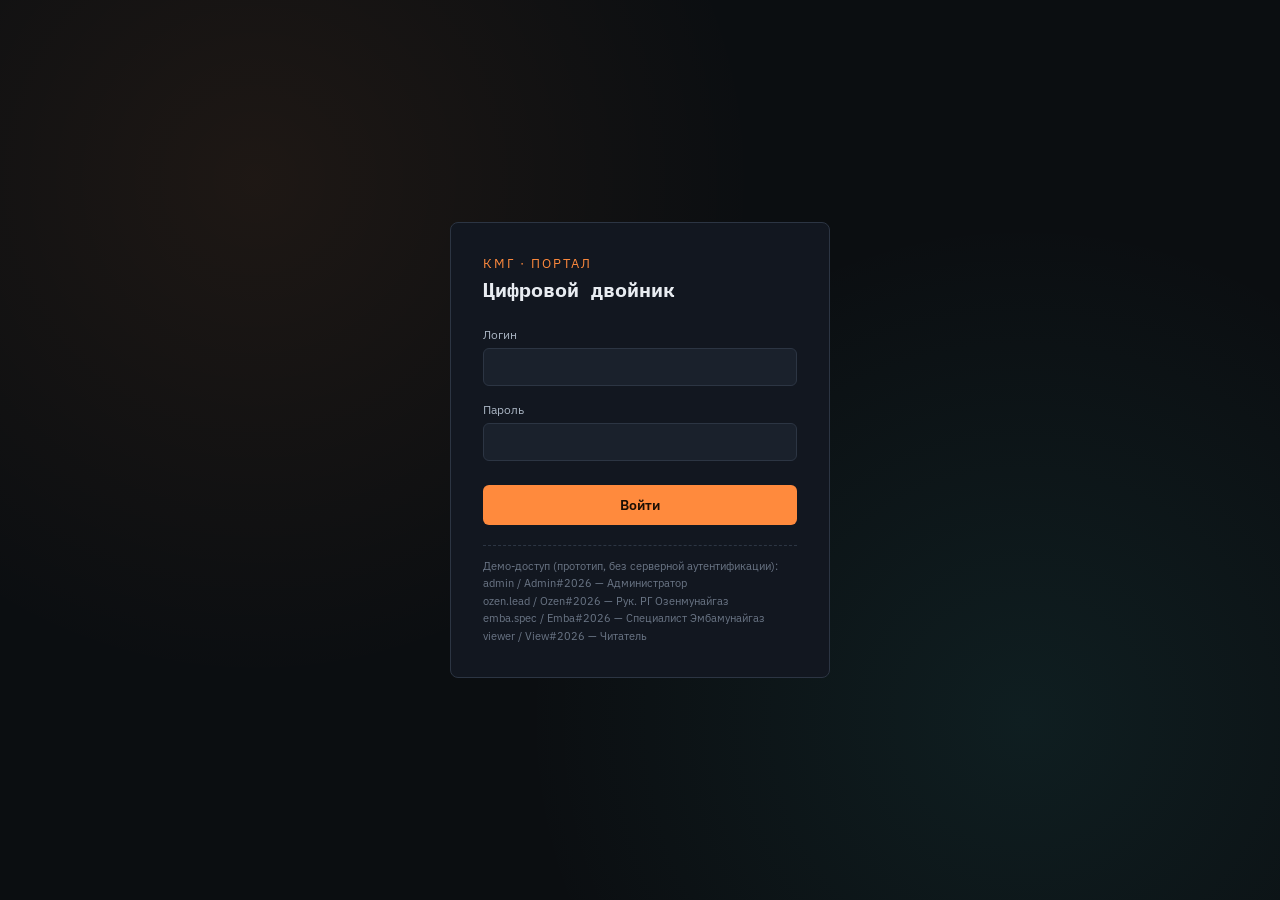
==== index.html @ d407e93f "Initial commit: digital twin portal prototype based on PRD Static clickable prototype implementing a" ====
<!DOCTYPE html>
<html lang="ru">
<head>
<meta charset="UTF-8">
<meta name="viewport" content="width=device-width, initial-scale=1.0">
<title>Цифровой двойник — портал ДЗО КМГ</title>
<link rel="stylesheet" href="styles.css">
</head>
<body>

<!-- ===================== ЭКРАН ВХОДА ===================== -->
<section id="login-screen">
  <form class="login-card" id="login-form" novalidate>
    <div class="login-logo">КМГ · Портал</div>
    <h1>Цифровой двойник</h1>

    <div class="login-error hidden" id="login-error">Неверный логин или пароль.</div>

    <div class="field">
      <label for="login-input">Логин</label>
      <input id="login-input" name="username" type="text" autocomplete="username" required>
    </div>
    <div class="field">
      <label for="password-input">Пароль</label>
      <input id="password-input" name="password" type="password" autocomplete="current-password" required>
    </div>

    <button type="submit" class="btn-primary">Войти</button>

    <div class="login-hint">
      Демо-доступ (прототип, без серверной аутентификации):<br>
      admin / Admin#2026 — Администратор<br>
      ozen.lead / Ozen#2026 — Рук. РГ Озенмунайгаз<br>
      emba.spec / Emba#2026 — Специалист Эмбамунайгаз<br>
      viewer / View#2026 — Читатель
    </div>
  </form>
</section>

<!-- ===================== ПРИЛОЖЕНИЕ ===================== -->
<div id="app" class="hidden">
  <aside class="sidebar">
    <div class="brand">КМГ · Портал<strong>Цифровой двойник</strong></div>

    <nav id="nav">
      <button class="nav-item" data-section="home"><span class="nav-icon">⌂</span>Главная</button>
      <button class="nav-item" data-section="kb"><span class="nav-icon">▤</span>База знаний</button>
      <button class="nav-item" data-section="press"><span class="nav-icon">✦</span>Пресс-релизы</button>
      <button class="nav-item" data-section="training"><span class="nav-icon">◎</span>Обучение</button>
      <button class="nav-item" data-section="contacts"><span class="nav-icon">☰</span>Рабочие группы</button>
      <button class="nav-item" data-section="kanban"><span class="nav-icon">▦</span>Канбан Upstream</button>
    </nav>

    <div class="sidebar-footer">
      <div class="user-card">
        <div class="name" id="current-user-name">—</div>
        <div class="role" id="current-user-role">—</div>
      </div>
      <button class="btn-logout" id="logout-btn">Выйти</button>
    </div>
  </aside>

  <div class="main">
    <div class="topbar">
      <div class="search-box">
        <input type="text" id="search-input" placeholder="Поиск в текущем разделе…">
      </div>
      <div class="topbar-section-label" id="topbar-label">Главная</div>
    </div>

    <div class="content" id="content">
      <!-- ---------- Главная ---------- -->
      <section id="section-home" class="section">
        <div class="section-header">
          <h2>Главная</h2>
          <span class="section-sub">Обзор платформы «Цифровой двойник»</span>
        </div>

        <div class="stats-grid" id="home-stats"></div>

        <div class="twin-illustration">
          <h3>Физический актив ↔ цифровая модель</h3>
          <div class="twin-diagram">
            <div class="twin-box">
              <div class="label">Физический актив</div>
              <svg viewBox="0 0 220 140" fill="none">
                <rect x="10" y="60" width="200" height="60" rx="4" stroke="#6b7686" stroke-width="2"/>
                <rect x="30" y="20" width="16" height="40" fill="#3a4657"/>
                <rect x="70" y="30" width="16" height="30" fill="#3a4657"/>
                <rect x="150" y="10" width="16" height="50" fill="#3a4657"/>
                <circle cx="38" cy="90" r="6" fill="#ff8a3d"/>
                <circle cx="90" cy="90" r="6" fill="#4cd97b"/>
                <circle cx="140" cy="90" r="6" fill="#e8c547"/>
                <circle cx="180" cy="90" r="6" fill="#ff8a3d"/>
                <text x="20" y="132" fill="#6b7686" font-size="9" font-family="IBM Plex Mono">датчики · телеметрия</text>
              </svg>
            </div>
            <div class="twin-arrow">⇄</div>
            <div class="twin-box">
              <div class="label">Цифровая модель</div>
              <svg viewBox="0 0 220 140" fill="none">
                <rect x="10" y="60" width="200" height="60" rx="4" stroke="#3ddbd9" stroke-width="2" stroke-dasharray="4 3"/>
                <rect x="30" y="20" width="16" height="40" fill="none" stroke="#3ddbd9" stroke-width="1.5"/>
                <rect x="70" y="30" width="16" height="30" fill="none" stroke="#3ddbd9" stroke-width="1.5"/>
                <rect x="150" y="10" width="16" height="50" fill="none" stroke="#3ddbd9" stroke-width="1.5"/>
                <path d="M20 100 L200 100" stroke="#3ddbd9" stroke-width="1" stroke-dasharray="2 2"/>
                <path d="M20 110 L200 105" stroke="#3ddbd9" stroke-width="1" stroke-dasharray="2 2"/>
                <text x="20" y="132" fill="#3ddbd9" font-size="9" font-family="IBM Plex Mono">модель · прогноз</text>
              </svg>
            </div>
          </div>
        </div>

        <div class="dzo-ring">
          <h3>Подключение ДЗО к единому контуру</h3>
          <div class="dzo-nodes" id="dzo-nodes"></div>
        </div>

        <div class="preview-columns">
          <div class="preview-block">
            <h3>Последние документы <button data-goto="kb">Все документы →</button></h3>
            <div class="card-grid" id="preview-kb"></div>
          </div>
          <div class="preview-block">
            <h3>Последние пресс-релизы <button data-goto="press">Все релизы →</button></h3>
            <div class="card-grid" id="preview-press"></div>
          </div>
        </div>
      </section>

      <!-- ---------- База знаний ---------- -->
      <section id="section-kb" class="section hidden">
        <div class="section-header">
          <h2>База знаний</h2>
          <span class="section-sub">Регламенты, стандарты и материалы по цифровым двойникам</span>
        </div>
        <div class="chip-row" id="kb-categories"></div>
        <div class="card-grid" id="kb-list"></div>
      </section>

      <!-- ---------- Пресс-релизы ---------- -->
      <section id="section-press" class="section hidden">
        <div class="section-header">
          <h2>Пресс-релизы</h2>
          <span class="section-sub">Новости о ходе проекта цифрового двойника</span>
        </div>
        <div class="chip-row" id="press-dzo-filter"></div>
        <div class="card-grid" id="press-list"></div>
      </section>

      <!-- ---------- Обучение ---------- -->
      <section id="section-training" class="section hidden">
        <div class="section-header">
          <h2>Обучающие материалы</h2>
          <span class="section-sub">Курсы, практикумы, вебинары и пособия</span>
        </div>
        <div class="chip-row" id="training-type-filter"></div>
        <div class="card-grid" id="training-list"></div>
      </section>

      <!-- ---------- Контакты ---------- -->
      <section id="section-contacts" class="section hidden">
        <div class="section-header">
          <h2>Рабочие группы</h2>
          <span class="section-sub">Контакты участников по ДЗО</span>
        </div>
        <div id="contacts-list"></div>
      </section>

      <!-- ---------- Канбан ---------- -->
      <section id="section-kanban" class="section hidden">
        <div class="section-header">
          <h2>Канбан-доска Upstream</h2>
          <span class="section-sub">Задачи внедрения цифрового двойника (блок Upstream)</span>
        </div>
        <div class="chip-row" id="kanban-dzo-filter"></div>
        <div class="kanban-board" id="kanban-board"></div>
      </section>
    </div>
  </div>
</div>

<!-- ===================== МОДАЛЬНЫЕ ОКНА ===================== -->
<div id="modal-root"></div>

<script src="data.js"></script>
<script src="app.js"></script>
</body>
</html>
---- styles.css ----
@import url('https://fonts.googleapis.com/css2?family=IBM+Plex+Mono:wght@400;500;600;700&family=IBM+Plex+Sans:wght@400;500;600;700&display=swap');

:root {
  --bg-0: #0b0e11;
  --bg-1: #121720;
  --bg-2: #1a212c;
  --bg-3: #232b38;
  --border: #2c3543;
  --text-0: #e8ecf1;
  --text-1: #a9b4c2;
  --text-2: #6b7686;
  --accent: #ff8a3d;
  --accent-dim: #7a4d2a;
  --teal: #3ddbd9;
  --green: #4cd97b;
  --yellow: #e8c547;
  --red: #ef5b5b;
  --radius: 8px;
  --focus: 2px solid var(--teal);
}

* { box-sizing: border-box; }

html, body {
  margin: 0;
  padding: 0;
  background: var(--bg-0);
  color: var(--text-0);
  font-family: 'IBM Plex Sans', sans-serif;
  min-height: 100vh;
}

h1, h2, h3, h4, .mono { font-family: 'IBM Plex Mono', monospace; }

a { color: var(--teal); }

button {
  font-family: inherit;
  cursor: pointer;
}

:focus-visible { outline: var(--focus); outline-offset: 2px; }

@media (prefers-reduced-motion: reduce) {
  * { animation: none !important; transition: none !important; }
}

.hidden { display: none !important; }

/* ---------- Login ---------- */
#login-screen {
  min-height: 100vh;
  display: flex;
  align-items: center;
  justify-content: center;
  background:
    radial-gradient(circle at 20% 20%, rgba(255,138,61,0.08), transparent 40%),
    radial-gradient(circle at 80% 80%, rgba(61,219,217,0.08), transparent 40%),
    var(--bg-0);
}

.login-card {
  width: 380px;
  max-width: 92vw;
  background: var(--bg-1);
  border: 1px solid var(--border);
  border-radius: var(--radius);
  padding: 32px;
}

.login-logo {
  font-size: 13px;
  letter-spacing: 2px;
  color: var(--accent);
  text-transform: uppercase;
  margin-bottom: 4px;
}

.login-card h1 {
  font-size: 20px;
  margin: 0 0 24px;
  color: var(--text-0);
}

.field { margin-bottom: 16px; }

.field label {
  display: block;
  font-size: 12px;
  color: var(--text-1);
  margin-bottom: 6px;
}

.field input {
  width: 100%;
  padding: 10px 12px;
  background: var(--bg-2);
  border: 1px solid var(--border);
  border-radius: 6px;
  color: var(--text-0);
  font-size: 14px;
}

.field input:focus { border-color: var(--teal); }

.btn-primary {
  width: 100%;
  padding: 11px;
  background: var(--accent);
  border: none;
  border-radius: 6px;
  color: #1a0f05;
  font-weight: 600;
  font-size: 14px;
  margin-top: 8px;
}

.btn-primary:hover { background: #ff9c5e; }

.login-error {
  background: rgba(239,91,91,0.12);
  border: 1px solid var(--red);
  color: #ffb3b3;
  font-size: 13px;
  padding: 8px 12px;
  border-radius: 6px;
  margin-bottom: 16px;
}

.login-hint {
  margin-top: 20px;
  font-size: 11px;
  color: var(--text-2);
  border-top: 1px dashed var(--border);
  padding-top: 12px;
  line-height: 1.6;
}

/* ---------- App shell ---------- */
#app {
  display: grid;
  grid-template-columns: 240px 1fr;
  min-height: 100vh;
}

.sidebar {
  background: var(--bg-1);
  border-right: 1px solid var(--border);
  padding: 20px 14px;
  display: flex;
  flex-direction: column;
}

.brand {
  font-size: 12px;
  letter-spacing: 1.5px;
  color: var(--accent);
  text-transform: uppercase;
  margin-bottom: 24px;
  padding: 0 6px;
}

.brand strong { display: block; color: var(--text-0); font-size: 15px; letter-spacing: 0; margin-top: 2px; }

.nav-item {
  display: flex;
  align-items: center;
  gap: 10px;
  padding: 10px 12px;
  border-radius: 6px;
  color: var(--text-1);
  font-size: 14px;
  background: none;
  border: none;
  text-align: left;
  width: 100%;
  margin-bottom: 2px;
}

.nav-item:hover { background: var(--bg-2); color: var(--text-0); }
.nav-item.active { background: var(--bg-3); color: var(--accent); font-weight: 600; }
.nav-icon { font-size: 16px; width: 18px; text-align: center; }

.sidebar-footer {
  margin-top: auto;
  border-top: 1px solid var(--border);
  padding-top: 14px;
}

.user-card {
  padding: 10px 12px;
  background: var(--bg-2);
  border-radius: 6px;
  margin-bottom: 8px;
}

.user-card .name { font-size: 13px; font-weight: 600; color: var(--text-0); }
.user-card .role { font-size: 11px; color: var(--text-2); margin-top: 2px; }

.btn-logout {
  width: 100%;
  padding: 8px;
  background: none;
  border: 1px solid var(--border);
  border-radius: 6px;
  color: var(--text-1);
  font-size: 13px;
}
.btn-logout:hover { border-color: var(--red); color: #ffb3b3; }

.main {
  display: flex;
  flex-direction: column;
  min-width: 0;
}

.topbar {
  display: flex;
  align-items: center;
  gap: 16px;
  padding: 14px 24px;
  border-bottom: 1px solid var(--border);
  background: var(--bg-1);
  position: sticky;
  top: 0;
  z-index: 5;
}

.search-box {
  flex: 1;
  max-width: 480px;
  position: relative;
}

.search-box input {
  width: 100%;
  padding: 9px 12px 9px 34px;
  background: var(--bg-2);
  border: 1px solid var(--border);
  border-radius: 6px;
  color: var(--text-0);
  font-size: 13px;
}

.search-box::before {
  content: "⌕";
  position: absolute;
  left: 12px;
  top: 50%;
  transform: translateY(-50%);
  color: var(--text-2);
}

.topbar-section-label {
  font-size: 12px;
  color: var(--text-2);
  margin-left: auto;
}

.content {
  padding: 24px;
  overflow-y: auto;
}

.section-header {
  display: flex;
  align-items: baseline;
  justify-content: space-between;
  margin-bottom: 18px;
  flex-wrap: wrap;
  gap: 10px;
}

.section-header h2 { margin: 0; font-size: 20px; }
.section-sub { color: var(--text-2); font-size: 13px; }

/* ---------- Chips / filters ---------- */
.chip-row {
  display: flex;
  flex-wrap: wrap;
  gap: 8px;
  margin-bottom: 18px;
}

.chip {
  padding: 6px 12px;
  border-radius: 999px;
  border: 1px solid var(--border);
  background: var(--bg-2);
  color: var(--text-1);
  font-size: 12px;
}

.chip.active { background: var(--accent-dim); border-color: var(--accent); color: var(--accent); }

/* ---------- Cards ---------- */
.card-grid {
  display: grid;
  grid-template-columns: repeat(auto-fill, minmax(280px, 1fr));
  gap: 14px;
}

.card {
  background: var(--bg-1);
  border: 1px solid var(--border);
  border-radius: var(--radius);
  padding: 16px;
  transition: border-color .15s ease, transform .15s ease;
  text-align: left;
}

.card:hover { border-color: var(--teal); }

.card-id {
  font-size: 11px;
  color: var(--teal);
  margin-bottom: 6px;
}

.card-title {
  font-size: 15px;
  font-weight: 600;
  margin: 0 0 8px;
  color: var(--text-0);
}

.card-meta {
  display: flex;
  flex-wrap: wrap;
  gap: 6px;
  margin-bottom: 8px;
}

.tag {
  font-size: 11px;
  padding: 2px 8px;
  border-radius: 4px;
  background: var(--bg-3);
  color: var(--text-1);
}

.card-desc {
  font-size: 13px;
  color: var(--text-1);
  line-height: 1.5;
  display: -webkit-box;
  -webkit-line-clamp: 3;
  -webkit-box-orient: vertical;
  overflow: hidden;
}

.empty-state {
  color: var(--text-2);
  padding: 40px;
  text-align: center;
  font-size: 14px;
  border: 1px dashed var(--border);
  border-radius: var(--radius);
}

/* ---------- Home ---------- */
.stats-grid {
  display: grid;
  grid-template-columns: repeat(auto-fit, minmax(180px, 1fr));
  gap: 14px;
  margin-bottom: 24px;
}

.stat-card {
  background: var(--bg-1);
  border: 1px solid var(--border);
  border-radius: var(--radius);
  padding: 18px;
}

.stat-value { font-size: 28px; font-weight: 700; color: var(--accent); }
.stat-label { font-size: 12px; color: var(--text-2); margin-top: 4px; }

.twin-illustration {
  background: var(--bg-1);
  border: 1px solid var(--border);
  border-radius: var(--radius);
  padding: 20px;
  margin-bottom: 24px;
}

.twin-illustration h3 { margin-top: 0; font-size: 15px; }

.twin-diagram {
  display: flex;
  align-items: center;
  gap: 20px;
  flex-wrap: wrap;
  justify-content: center;
  padding: 16px 0;
}

.twin-box {
  flex: 1;
  min-width: 220px;
  background: var(--bg-2);
  border: 1px solid var(--border);
  border-radius: 6px;
  padding: 16px;
  text-align: center;
}

.twin-box .label { font-size: 12px; color: var(--text-2); margin-bottom: 8px; text-transform: uppercase; letter-spacing: 1px; }
.twin-box svg { width: 100%; max-width: 220px; height: auto; }

.twin-arrow { font-size: 22px; color: var(--teal); }

.dzo-ring {
  background: var(--bg-1);
  border: 1px solid var(--border);
  border-radius: var(--radius);
  padding: 20px;
  margin-bottom: 24px;
}

.dzo-ring h3 { margin-top: 0; font-size: 15px; }

.dzo-nodes {
  display: grid;
  grid-template-columns: repeat(auto-fill, minmax(160px, 1fr));
  gap: 10px;
}

.dzo-node {
  background: var(--bg-2);
  border: 1px solid var(--border);
  border-radius: 6px;
  padding: 10px 12px;
  font-size: 12px;
  display: flex;
  align-items: center;
  gap: 8px;
}

.dzo-node .dot { width: 8px; height: 8px; border-radius: 50%; background: var(--green); flex-shrink: 0; }

.preview-columns {
  display: grid;
  grid-template-columns: 1fr 1fr;
  gap: 20px;
}

@media (max-width: 900px) {
  .preview-columns { grid-template-columns: 1fr; }
}

.preview-block h3 {
  font-size: 14px;
  display: flex;
  justify-content: space-between;
  align-items: center;
}

.preview-block h3 button {
  background: none;
  border: none;
  color: var(--teal);
  font-size: 12px;
  font-family: inherit;
}

/* ---------- Contacts ---------- */
.dzo-group {
  background: var(--bg-1);
  border: 1px solid var(--border);
  border-radius: var(--radius);
  margin-bottom: 10px;
  overflow: hidden;
}

.dzo-group-header {
  display: flex;
  align-items: center;
  justify-content: space-between;
  padding: 14px 16px;
  background: var(--bg-2);
  border: none;
  width: 100%;
  color: var(--text-0);
  font-size: 14px;
  font-weight: 600;
}

.dzo-group-header .count { color: var(--text-2); font-weight: 400; font-size: 12px; }
.dzo-group-header .chevron { transition: transform .15s ease; color: var(--text-2); }
.dzo-group.open .chevron { transform: rotate(90deg); }

.dzo-group-body { display: none; padding: 10px 16px 16px; }
.dzo-group.open .dzo-group-body { display: block; }

.contact-row {
  display: grid;
  grid-template-columns: 1.3fr 1fr 1.3fr 1fr;
  gap: 10px;
  padding: 10px 0;
  border-top: 1px solid var(--border);
  font-size: 13px;
}

.contact-row:first-child { border-top: none; }
.contact-row .c-name { font-weight: 600; }
.contact-row .c-role { color: var(--text-1); }
.contact-row .c-email, .contact-row .c-phone { color: var(--text-2); }

@media (max-width: 720px) {
  .contact-row { grid-template-columns: 1fr 1fr; }
}

/* ---------- Kanban ---------- */
.kanban-board {
  display: grid;
  grid-template-columns: repeat(4, 1fr);
  gap: 14px;
  align-items: start;
}

@media (max-width: 1000px) {
  .kanban-board { grid-template-columns: 1fr; }
}

.kanban-col {
  background: var(--bg-1);
  border: 1px solid var(--border);
  border-radius: var(--radius);
  padding: 12px;
  min-height: 120px;
}

.kanban-col.drag-over { border-color: var(--teal); background: var(--bg-2); }

.kanban-col-header {
  display: flex;
  justify-content: space-between;
  align-items: center;
  font-size: 13px;
  font-weight: 600;
  margin-bottom: 10px;
  color: var(--text-1);
}

.kanban-col-header .count {
  background: var(--bg-3);
  padding: 1px 8px;
  border-radius: 10px;
  font-size: 11px;
  color: var(--text-2);
}

.kanban-card {
  background: var(--bg-2);
  border: 1px solid var(--border);
  border-radius: 6px;
  padding: 12px;
  margin-bottom: 10px;
  cursor: grab;
  font-size: 13px;
}

.kanban-card:active { cursor: grabbing; }
.kanban-card.dragging { opacity: 0.4; }
.kanban-card.overdue { border-color: var(--red); }

.kanban-card-title { font-weight: 600; margin-bottom: 8px; }

.kanban-card-meta {
  display: flex;
  justify-content: space-between;
  align-items: center;
  font-size: 11px;
  color: var(--text-2);
}

.avatar {
  width: 22px;
  height: 22px;
  border-radius: 50%;
  background: var(--accent-dim);
  color: var(--accent);
  display: inline-flex;
  align-items: center;
  justify-content: center;
  font-size: 10px;
  font-weight: 700;
  margin-right: 6px;
}

.priority-badge {
  font-size: 10px;
  padding: 2px 6px;
  border-radius: 4px;
}
.priority-Высокий { background: rgba(239,91,91,0.15); color: var(--red); }
.priority-Средний { background: rgba(232,197,71,0.15); color: var(--yellow); }
.priority-Низкий { background: rgba(76,217,123,0.15); color: var(--green); }

.due-overdue { color: var(--red); font-weight: 600; }

.btn-add-task {
  background: var(--bg-3);
  border: 1px dashed var(--border);
  color: var(--text-1);
  border-radius: 6px;
  padding: 8px;
  font-size: 12px;
  width: 100%;
}
.btn-add-task:hover { border-color: var(--accent); color: var(--accent); }

/* ---------- Modals ---------- */
.modal-overlay {
  position: fixed;
  inset: 0;
  background: rgba(4,6,9,0.7);
  display: flex;
  align-items: center;
  justify-content: center;
  z-index: 50;
  padding: 20px;
}

.modal {
  background: var(--bg-1);
  border: 1px solid var(--border);
  border-radius: var(--radius);
  max-width: 560px;
  width: 100%;
  max-height: 85vh;
  overflow-y: auto;
  padding: 24px;
}

.modal-header {
  display: flex;
  justify-content: space-between;
  align-items: flex-start;
  margin-bottom: 16px;
}

.modal-close {
  background: none;
  border: none;
  color: var(--text-2);
  font-size: 20px;
  line-height: 1;
}
.modal-close:hover { color: var(--text-0); }

.modal h2 { font-size: 17px; margin: 0 0 4px; }

.form-field { margin-bottom: 14px; }
.form-field label { display: block; font-size: 12px; color: var(--text-1); margin-bottom: 6px; }
.form-field input, .form-field select {
  width: 100%;
  padding: 9px 10px;
  background: var(--bg-2);
  border: 1px solid var(--border);
  border-radius: 6px;
  color: var(--text-0);
  font-size: 13px;
  font-family: inherit;
}

.form-actions { display: flex; justify-content: flex-end; gap: 10px; margin-top: 18px; }

.btn-secondary {
  padding: 9px 16px;
  background: none;
  border: 1px solid var(--border);
  border-radius: 6px;
  color: var(--text-1);
  font-size: 13px;
}

@media (max-width: 800px) {
  #app { grid-template-columns: 1fr; }
  .sidebar {
    position: sticky;
    top: 0;
    z-index: 6;
    flex-direction: row;
    align-items: center;
    overflow-x: auto;
    padding: 10px;
  }
  .brand { display: none; }
  .sidebar-footer { display: none; }
  .nav-item { white-space: nowrap; width: auto; }
}
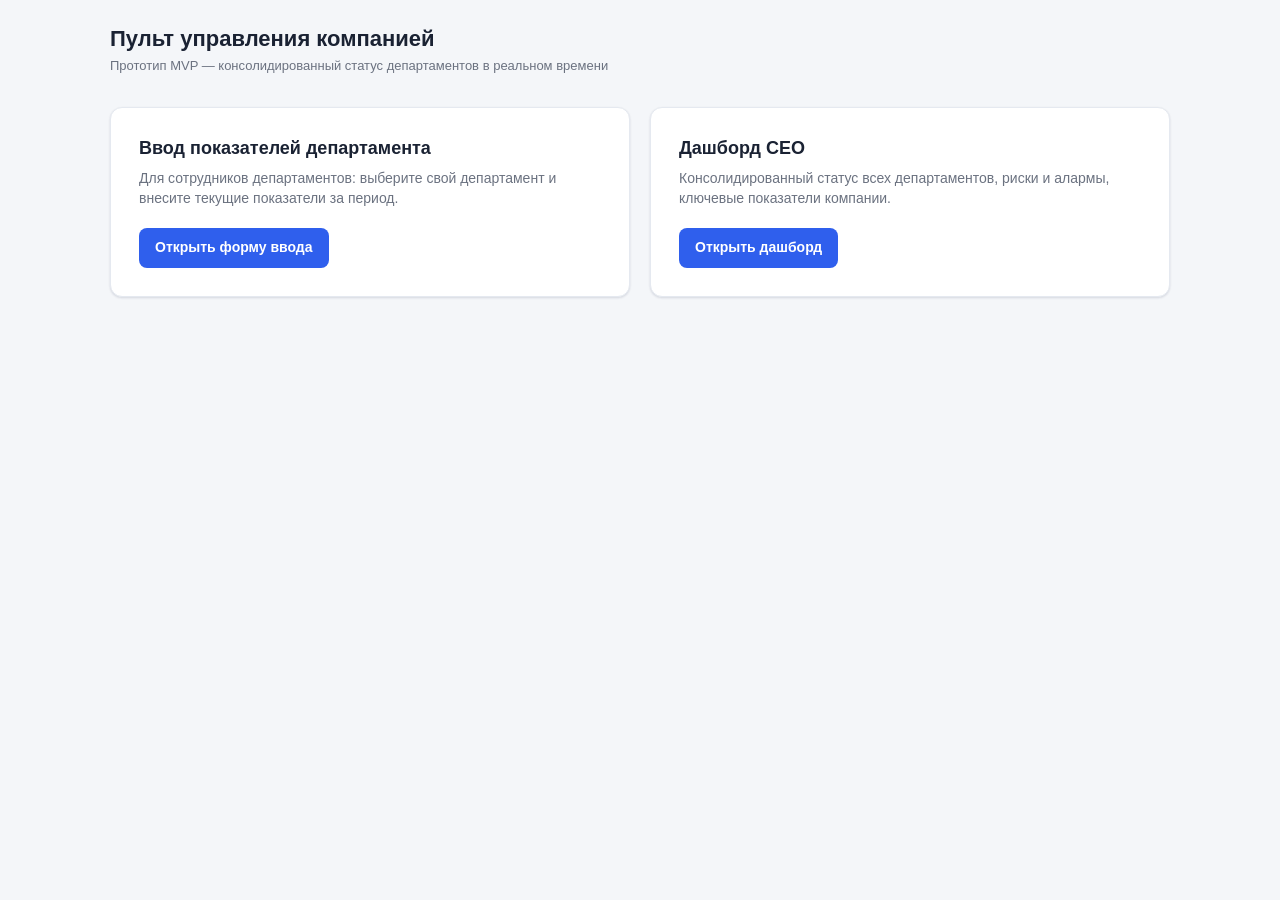
==== commit edc1e846: "Rebuild app per new PRD: CEO control panel MVP Two separate tools sharing localStorage: department-e" ====
--- a/index.html
+++ b/index.html
@@ -1,189 +1,32 @@
-<!DOCTYPE html>
+<!doctype html>
 <html lang="ru">
 <head>
-<meta charset="UTF-8">
-<meta name="viewport" content="width=device-width, initial-scale=1.0">
-<title>Цифровой двойник — портал ДЗО КМГ</title>
-<link rel="stylesheet" href="styles.css">
+  <meta charset="UTF-8" />
+  <meta name="viewport" content="width=device-width, initial-scale=1.0" />
+  <title>Пульт управления компанией — CEO</title>
+  <link rel="stylesheet" href="styles.css" />
 </head>
 <body>
+  <div class="page">
+    <header class="topbar">
+      <div>
+        <h1>Пульт управления компанией</h1>
+        <div class="subtitle">Прототип MVP — консолидированный статус департаментов в реальном времени</div>
+      </div>
+    </header>
 
-<!-- ===================== ЭКРАН ВХОДА ===================== -->
-<section id="login-screen">
-  <form class="login-card" id="login-form" novalidate>
-    <div class="login-logo">КМГ · Портал</div>
-    <h1>Цифровой двойник</h1>
-
-    <div class="login-error hidden" id="login-error">Неверный логин или пароль.</div>
-
-    <div class="field">
-      <label for="login-input">Логин</label>
-      <input id="login-input" name="username" type="text" autocomplete="username" required>
-    </div>
-    <div class="field">
-      <label for="password-input">Пароль</label>
-      <input id="password-input" name="password" type="password" autocomplete="current-password" required>
-    </div>
-
-    <button type="submit" class="btn-primary">Войти</button>
-
-    <div class="login-hint">
-      Демо-доступ (прототип, без серверной аутентификации):<br>
-      admin / Admin#2026 — Администратор<br>
-      ozen.lead / Ozen#2026 — Рук. РГ Озенмунайгаз<br>
-      emba.spec / Emba#2026 — Специалист Эмбамунайгаз<br>
-      viewer / View#2026 — Читатель
-    </div>
-  </form>
-</section>
-
-<!-- ===================== ПРИЛОЖЕНИЕ ===================== -->
-<div id="app" class="hidden">
-  <aside class="sidebar">
-    <div class="brand">КМГ · Портал<strong>Цифровой двойник</strong></div>
-
-    <nav id="nav">
-      <button class="nav-item" data-section="home"><span class="nav-icon">⌂</span>Главная</button>
-      <button class="nav-item" data-section="kb"><span class="nav-icon">▤</span>База знаний</button>
-      <button class="nav-item" data-section="press"><span class="nav-icon">✦</span>Пресс-релизы</button>
-      <button class="nav-item" data-section="training"><span class="nav-icon">◎</span>Обучение</button>
-      <button class="nav-item" data-section="contacts"><span class="nav-icon">☰</span>Рабочие группы</button>
-      <button class="nav-item" data-section="kanban"><span class="nav-icon">▦</span>Канбан Upstream</button>
-    </nav>
-
-    <div class="sidebar-footer">
-      <div class="user-card">
-        <div class="name" id="current-user-name">—</div>
-        <div class="role" id="current-user-role">—</div>
+    <div class="landing-grid">
+      <div class="landing-card">
+        <h2>Ввод показателей департамента</h2>
+        <p>Для сотрудников департаментов: выберите свой департамент и внесите текущие показатели за период.</p>
+        <a class="btn" href="department-entry.html">Открыть форму ввода</a>
       </div>
-      <button class="btn-logout" id="logout-btn">Выйти</button>
-    </div>
-  </aside>
-
-  <div class="main">
-    <div class="topbar">
-      <div class="search-box">
-        <input type="text" id="search-input" placeholder="Поиск в текущем разделе…">
+      <div class="landing-card">
+        <h2>Дашборд CEO</h2>
+        <p>Консолидированный статус всех департаментов, риски и алармы, ключевые показатели компании.</p>
+        <a class="btn" href="ceo-dashboard.html">Открыть дашборд</a>
       </div>
-      <div class="topbar-section-label" id="topbar-label">Главная</div>
-    </div>
-
-    <div class="content" id="content">
-      <!-- ---------- Главная ---------- -->
-      <section id="section-home" class="section">
-        <div class="section-header">
-          <h2>Главная</h2>
-          <span class="section-sub">Обзор платформы «Цифровой двойник»</span>
-        </div>
-
-        <div class="stats-grid" id="home-stats"></div>
-
-        <div class="twin-illustration">
-          <h3>Физический актив ↔ цифровая модель</h3>
-          <div class="twin-diagram">
-            <div class="twin-box">
-              <div class="label">Физический актив</div>
-              <svg viewBox="0 0 220 140" fill="none">
-                <rect x="10" y="60" width="200" height="60" rx="4" stroke="#6b7686" stroke-width="2"/>
-                <rect x="30" y="20" width="16" height="40" fill="#3a4657"/>
-                <rect x="70" y="30" width="16" height="30" fill="#3a4657"/>
-                <rect x="150" y="10" width="16" height="50" fill="#3a4657"/>
-                <circle cx="38" cy="90" r="6" fill="#ff8a3d"/>
-                <circle cx="90" cy="90" r="6" fill="#4cd97b"/>
-                <circle cx="140" cy="90" r="6" fill="#e8c547"/>
-                <circle cx="180" cy="90" r="6" fill="#ff8a3d"/>
-                <text x="20" y="132" fill="#6b7686" font-size="9" font-family="IBM Plex Mono">датчики · телеметрия</text>
-              </svg>
-            </div>
-            <div class="twin-arrow">⇄</div>
-            <div class="twin-box">
-              <div class="label">Цифровая модель</div>
-              <svg viewBox="0 0 220 140" fill="none">
-                <rect x="10" y="60" width="200" height="60" rx="4" stroke="#3ddbd9" stroke-width="2" stroke-dasharray="4 3"/>
-                <rect x="30" y="20" width="16" height="40" fill="none" stroke="#3ddbd9" stroke-width="1.5"/>
-                <rect x="70" y="30" width="16" height="30" fill="none" stroke="#3ddbd9" stroke-width="1.5"/>
-                <rect x="150" y="10" width="16" height="50" fill="none" stroke="#3ddbd9" stroke-width="1.5"/>
-                <path d="M20 100 L200 100" stroke="#3ddbd9" stroke-width="1" stroke-dasharray="2 2"/>
-                <path d="M20 110 L200 105" stroke="#3ddbd9" stroke-width="1" stroke-dasharray="2 2"/>
-                <text x="20" y="132" fill="#3ddbd9" font-size="9" font-family="IBM Plex Mono">модель · прогноз</text>
-              </svg>
-            </div>
-          </div>
-        </div>
-
-        <div class="dzo-ring">
-          <h3>Подключение ДЗО к единому контуру</h3>
-          <div class="dzo-nodes" id="dzo-nodes"></div>
-        </div>
-
-        <div class="preview-columns">
-          <div class="preview-block">
-            <h3>Последние документы <button data-goto="kb">Все документы →</button></h3>
-            <div class="card-grid" id="preview-kb"></div>
-          </div>
-          <div class="preview-block">
-            <h3>Последние пресс-релизы <button data-goto="press">Все релизы →</button></h3>
-            <div class="card-grid" id="preview-press"></div>
-          </div>
-        </div>
-      </section>
-
-      <!-- ---------- База знаний ---------- -->
-      <section id="section-kb" class="section hidden">
-        <div class="section-header">
-          <h2>База знаний</h2>
-          <span class="section-sub">Регламенты, стандарты и материалы по цифровым двойникам</span>
-        </div>
-        <div class="chip-row" id="kb-categories"></div>
-        <div class="card-grid" id="kb-list"></div>
-      </section>
-
-      <!-- ---------- Пресс-релизы ---------- -->
-      <section id="section-press" class="section hidden">
-        <div class="section-header">
-          <h2>Пресс-релизы</h2>
-          <span class="section-sub">Новости о ходе проекта цифрового двойника</span>
-        </div>
-        <div class="chip-row" id="press-dzo-filter"></div>
-        <div class="card-grid" id="press-list"></div>
-      </section>
-
-      <!-- ---------- Обучение ---------- -->
-      <section id="section-training" class="section hidden">
-        <div class="section-header">
-          <h2>Обучающие материалы</h2>
-          <span class="section-sub">Курсы, практикумы, вебинары и пособия</span>
-        </div>
-        <div class="chip-row" id="training-type-filter"></div>
-        <div class="card-grid" id="training-list"></div>
-      </section>
-
-      <!-- ---------- Контакты ---------- -->
-      <section id="section-contacts" class="section hidden">
-        <div class="section-header">
-          <h2>Рабочие группы</h2>
-          <span class="section-sub">Контакты участников по ДЗО</span>
-        </div>
-        <div id="contacts-list"></div>
-      </section>
-
-      <!-- ---------- Канбан ---------- -->
-      <section id="section-kanban" class="section hidden">
-        <div class="section-header">
-          <h2>Канбан-доска Upstream</h2>
-          <span class="section-sub">Задачи внедрения цифрового двойника (блок Upstream)</span>
-        </div>
-        <div class="chip-row" id="kanban-dzo-filter"></div>
-        <div class="kanban-board" id="kanban-board"></div>
-      </section>
     </div>
   </div>
-</div>
-
-<!-- ===================== МОДАЛЬНЫЕ ОКНА ===================== -->
-<div id="modal-root"></div>
-
-<script src="data.js"></script>
-<script src="app.js"></script>
 </body>
 </html>
--- a/styles.css
+++ b/styles.css
@@ -1,693 +1,292 @@
-@import url('https://fonts.googleapis.com/css2?family=IBM+Plex+Mono:wght@400;500;600;700&family=IBM+Plex+Sans:wght@400;500;600;700&display=swap');
-
 :root {
-  --bg-0: #0b0e11;
-  --bg-1: #121720;
-  --bg-2: #1a212c;
-  --bg-3: #232b38;
-  --border: #2c3543;
-  --text-0: #e8ecf1;
-  --text-1: #a9b4c2;
-  --text-2: #6b7686;
-  --accent: #ff8a3d;
-  --accent-dim: #7a4d2a;
-  --teal: #3ddbd9;
-  --green: #4cd97b;
-  --yellow: #e8c547;
-  --red: #ef5b5b;
-  --radius: 8px;
-  --focus: 2px solid var(--teal);
+  --bg: #f4f6f9;
+  --panel: #ffffff;
+  --text: #1a2233;
+  --muted: #6b7280;
+  --border: #e5e9f0;
+  --accent: #2f5fed;
+  --accent-hover: #244bc4;
+  --green: #1a9c5b;
+  --green-bg: #e8f8f0;
+  --yellow: #b8860b;
+  --yellow-bg: #fff8e1;
+  --red: #d0342c;
+  --red-bg: #fdeceb;
+  --radius: 12px;
+  --shadow: 0 1px 3px rgba(20, 30, 60, 0.06), 0 1px 2px rgba(20, 30, 60, 0.08);
 }
 
 * { box-sizing: border-box; }
 
-html, body {
+body {
   margin: 0;
-  padding: 0;
-  background: var(--bg-0);
-  color: var(--text-0);
-  font-family: 'IBM Plex Sans', sans-serif;
-  min-height: 100vh;
-}
-
-h1, h2, h3, h4, .mono { font-family: 'IBM Plex Mono', monospace; }
-
-a { color: var(--teal); }
-
-button {
-  font-family: inherit;
+  font-family: -apple-system, "Segoe UI", Roboto, Helvetica, Arial, sans-serif;
+  background: var(--bg);
+  color: var(--text);
+  line-height: 1.4;
+}
+
+a { color: var(--accent); text-decoration: none; }
+
+.page {
+  max-width: 1100px;
+  margin: 0 auto;
+  padding: 24px 20px 60px;
+}
+
+header.topbar {
+  display: flex;
+  align-items: center;
+  justify-content: space-between;
+  margin-bottom: 24px;
+  flex-wrap: wrap;
+  gap: 12px;
+}
+
+header.topbar h1 {
+  font-size: 22px;
+  margin: 0;
+}
+
+header.topbar .subtitle {
+  color: var(--muted);
+  font-size: 13px;
+  margin-top: 2px;
+}
+
+.btn {
+  display: inline-flex;
+  align-items: center;
+  gap: 6px;
+  background: var(--accent);
+  color: #fff;
+  border: none;
+  border-radius: 8px;
+  padding: 10px 16px;
+  font-size: 14px;
+  font-weight: 600;
   cursor: pointer;
 }
-
-:focus-visible { outline: var(--focus); outline-offset: 2px; }
-
-@media (prefers-reduced-motion: reduce) {
-  * { animation: none !important; transition: none !important; }
-}
-
-.hidden { display: none !important; }
-
-/* ---------- Login ---------- */
-#login-screen {
-  min-height: 100vh;
-  display: flex;
-  align-items: center;
-  justify-content: center;
-  background:
-    radial-gradient(circle at 20% 20%, rgba(255,138,61,0.08), transparent 40%),
-    radial-gradient(circle at 80% 80%, rgba(61,219,217,0.08), transparent 40%),
-    var(--bg-0);
-}
-
-.login-card {
-  width: 380px;
-  max-width: 92vw;
-  background: var(--bg-1);
-  border: 1px solid var(--border);
-  border-radius: var(--radius);
-  padding: 32px;
-}
-
-.login-logo {
-  font-size: 13px;
-  letter-spacing: 2px;
-  color: var(--accent);
-  text-transform: uppercase;
-  margin-bottom: 4px;
-}
-
-.login-card h1 {
-  font-size: 20px;
-  margin: 0 0 24px;
-  color: var(--text-0);
-}
-
-.field { margin-bottom: 16px; }
-
+.btn:hover { background: var(--accent-hover); }
+.btn.secondary {
+  background: var(--panel);
+  color: var(--text);
+  border: 1px solid var(--border);
+}
+.btn.secondary:hover { background: #f0f2f6; }
+
+/* ---- Landing ---- */
+.landing-grid {
+  display: grid;
+  grid-template-columns: 1fr 1fr;
+  gap: 20px;
+  margin-top: 32px;
+}
+@media (max-width: 700px) {
+  .landing-grid { grid-template-columns: 1fr; }
+}
+.landing-card {
+  background: var(--panel);
+  border: 1px solid var(--border);
+  border-radius: var(--radius);
+  box-shadow: var(--shadow);
+  padding: 28px;
+}
+.landing-card h2 { margin: 0 0 8px; font-size: 18px; }
+.landing-card p { color: var(--muted); font-size: 14px; margin: 0 0 20px; }
+
+/* ---- Department chips (entry form) ---- */
+.chip-row {
+  display: flex;
+  gap: 10px;
+  flex-wrap: wrap;
+  margin-bottom: 28px;
+}
+.chip {
+  padding: 9px 16px;
+  border-radius: 999px;
+  border: 1px solid var(--border);
+  background: var(--panel);
+  color: var(--text);
+  font-size: 14px;
+  font-weight: 500;
+  cursor: pointer;
+}
+.chip:hover { border-color: var(--accent); }
+.chip.active {
+  background: var(--accent);
+  border-color: var(--accent);
+  color: #fff;
+}
+
+.panel {
+  background: var(--panel);
+  border: 1px solid var(--border);
+  border-radius: var(--radius);
+  box-shadow: var(--shadow);
+  padding: 24px;
+}
+
+.form-grid {
+  display: grid;
+  grid-template-columns: 1fr 1fr;
+  gap: 16px;
+  margin-top: 16px;
+}
+@media (max-width: 600px) {
+  .form-grid { grid-template-columns: 1fr; }
+}
 .field label {
   display: block;
-  font-size: 12px;
-  color: var(--text-1);
+  font-size: 13px;
+  color: var(--muted);
   margin-bottom: 6px;
 }
-
 .field input {
   width: 100%;
   padding: 10px 12px;
-  background: var(--bg-2);
-  border: 1px solid var(--border);
-  border-radius: 6px;
-  color: var(--text-0);
+  border: 1px solid var(--border);
+  border-radius: 8px;
   font-size: 14px;
-}
-
-.field input:focus { border-color: var(--teal); }
-
-.btn-primary {
-  width: 100%;
-  padding: 11px;
-  background: var(--accent);
-  border: none;
-  border-radius: 6px;
-  color: #1a0f05;
+  font-family: inherit;
+}
+.field input:focus { outline: 2px solid var(--accent); outline-offset: 1px; }
+
+.form-footer {
+  display: flex;
+  align-items: center;
+  gap: 12px;
+  margin-top: 24px;
+}
+.save-toast {
+  font-size: 13px;
+  color: var(--green);
   font-weight: 600;
-  font-size: 14px;
-  margin-top: 8px;
-}
-
-.btn-primary:hover { background: #ff9c5e; }
-
-.login-error {
-  background: rgba(239,91,91,0.12);
-  border: 1px solid var(--red);
-  color: #ffb3b3;
-  font-size: 13px;
-  padding: 8px 12px;
-  border-radius: 6px;
-  margin-bottom: 16px;
-}
-
-.login-hint {
-  margin-top: 20px;
-  font-size: 11px;
-  color: var(--text-2);
-  border-top: 1px dashed var(--border);
-  padding-top: 12px;
-  line-height: 1.6;
-}
-
-/* ---------- App shell ---------- */
-#app {
-  display: grid;
-  grid-template-columns: 240px 1fr;
-  min-height: 100vh;
-}
-
-.sidebar {
-  background: var(--bg-1);
-  border-right: 1px solid var(--border);
-  padding: 20px 14px;
-  display: flex;
-  flex-direction: column;
-}
-
-.brand {
-  font-size: 12px;
-  letter-spacing: 1.5px;
-  color: var(--accent);
-  text-transform: uppercase;
+  opacity: 0;
+  transition: opacity 0.2s;
+}
+.save-toast.show { opacity: 1; }
+
+/* ---- KPI row ---- */
+.kpi-row {
+  display: grid;
+  grid-template-columns: repeat(4, 1fr);
+  gap: 16px;
   margin-bottom: 24px;
-  padding: 0 6px;
-}
-
-.brand strong { display: block; color: var(--text-0); font-size: 15px; letter-spacing: 0; margin-top: 2px; }
-
-.nav-item {
-  display: flex;
-  align-items: center;
-  gap: 10px;
-  padding: 10px 12px;
-  border-radius: 6px;
-  color: var(--text-1);
-  font-size: 14px;
-  background: none;
-  border: none;
-  text-align: left;
-  width: 100%;
-  margin-bottom: 2px;
-}
-
-.nav-item:hover { background: var(--bg-2); color: var(--text-0); }
-.nav-item.active { background: var(--bg-3); color: var(--accent); font-weight: 600; }
-.nav-icon { font-size: 16px; width: 18px; text-align: center; }
-
-.sidebar-footer {
-  margin-top: auto;
-  border-top: 1px solid var(--border);
-  padding-top: 14px;
-}
-
-.user-card {
-  padding: 10px 12px;
-  background: var(--bg-2);
-  border-radius: 6px;
-  margin-bottom: 8px;
-}
-
-.user-card .name { font-size: 13px; font-weight: 600; color: var(--text-0); }
-.user-card .role { font-size: 11px; color: var(--text-2); margin-top: 2px; }
-
-.btn-logout {
-  width: 100%;
-  padding: 8px;
-  background: none;
-  border: 1px solid var(--border);
-  border-radius: 6px;
-  color: var(--text-1);
-  font-size: 13px;
-}
-.btn-logout:hover { border-color: var(--red); color: #ffb3b3; }
-
-.main {
-  display: flex;
-  flex-direction: column;
-  min-width: 0;
-}
-
-.topbar {
-  display: flex;
-  align-items: center;
-  gap: 16px;
-  padding: 14px 24px;
-  border-bottom: 1px solid var(--border);
-  background: var(--bg-1);
-  position: sticky;
-  top: 0;
-  z-index: 5;
-}
-
-.search-box {
-  flex: 1;
-  max-width: 480px;
-  position: relative;
-}
-
-.search-box input {
-  width: 100%;
-  padding: 9px 12px 9px 34px;
-  background: var(--bg-2);
-  border: 1px solid var(--border);
-  border-radius: 6px;
-  color: var(--text-0);
-  font-size: 13px;
-}
-
-.search-box::before {
-  content: "⌕";
-  position: absolute;
-  left: 12px;
-  top: 50%;
-  transform: translateY(-50%);
-  color: var(--text-2);
-}
-
-.topbar-section-label {
-  font-size: 12px;
-  color: var(--text-2);
-  margin-left: auto;
-}
-
-.content {
-  padding: 24px;
-  overflow-y: auto;
-}
-
-.section-header {
-  display: flex;
-  align-items: baseline;
-  justify-content: space-between;
-  margin-bottom: 18px;
-  flex-wrap: wrap;
-  gap: 10px;
-}
-
-.section-header h2 { margin: 0; font-size: 20px; }
-.section-sub { color: var(--text-2); font-size: 13px; }
-
-/* ---------- Chips / filters ---------- */
-.chip-row {
-  display: flex;
-  flex-wrap: wrap;
-  gap: 8px;
-  margin-bottom: 18px;
-}
-
-.chip {
-  padding: 6px 12px;
-  border-radius: 999px;
-  border: 1px solid var(--border);
-  background: var(--bg-2);
-  color: var(--text-1);
-  font-size: 12px;
-}
-
-.chip.active { background: var(--accent-dim); border-color: var(--accent); color: var(--accent); }
-
-/* ---------- Cards ---------- */
-.card-grid {
-  display: grid;
-  grid-template-columns: repeat(auto-fill, minmax(280px, 1fr));
-  gap: 14px;
-}
-
-.card {
-  background: var(--bg-1);
-  border: 1px solid var(--border);
-  border-radius: var(--radius);
-  padding: 16px;
-  transition: border-color .15s ease, transform .15s ease;
-  text-align: left;
-}
-
-.card:hover { border-color: var(--teal); }
-
-.card-id {
-  font-size: 11px;
-  color: var(--teal);
-  margin-bottom: 6px;
-}
-
-.card-title {
-  font-size: 15px;
-  font-weight: 600;
-  margin: 0 0 8px;
-  color: var(--text-0);
-}
-
-.card-meta {
-  display: flex;
-  flex-wrap: wrap;
-  gap: 6px;
-  margin-bottom: 8px;
-}
-
-.tag {
-  font-size: 11px;
-  padding: 2px 8px;
-  border-radius: 4px;
-  background: var(--bg-3);
-  color: var(--text-1);
-}
-
-.card-desc {
-  font-size: 13px;
-  color: var(--text-1);
-  line-height: 1.5;
-  display: -webkit-box;
-  -webkit-line-clamp: 3;
-  -webkit-box-orient: vertical;
-  overflow: hidden;
-}
-
-.empty-state {
-  color: var(--text-2);
-  padding: 40px;
-  text-align: center;
-  font-size: 14px;
-  border: 1px dashed var(--border);
-  border-radius: var(--radius);
-}
-
-/* ---------- Home ---------- */
-.stats-grid {
-  display: grid;
-  grid-template-columns: repeat(auto-fit, minmax(180px, 1fr));
-  gap: 14px;
-  margin-bottom: 24px;
-}
-
-.stat-card {
-  background: var(--bg-1);
-  border: 1px solid var(--border);
-  border-radius: var(--radius);
+}
+@media (max-width: 800px) {
+  .kpi-row { grid-template-columns: 1fr 1fr; }
+}
+.kpi-card {
+  background: var(--panel);
+  border: 1px solid var(--border);
+  border-radius: var(--radius);
+  box-shadow: var(--shadow);
   padding: 18px;
 }
-
-.stat-value { font-size: 28px; font-weight: 700; color: var(--accent); }
-.stat-label { font-size: 12px; color: var(--text-2); margin-top: 4px; }
-
-.twin-illustration {
-  background: var(--bg-1);
-  border: 1px solid var(--border);
-  border-radius: var(--radius);
+.kpi-card .kpi-label { font-size: 13px; color: var(--muted); margin-bottom: 6px; }
+.kpi-card .kpi-value { font-size: 22px; font-weight: 700; }
+.kpi-card .kpi-delta { font-size: 12px; margin-top: 6px; font-weight: 600; }
+.kpi-delta.good { color: var(--green); }
+.kpi-delta.bad { color: var(--red); }
+.kpi-delta.neutral { color: var(--muted); }
+
+/* ---- Alarms block ---- */
+.alarms-panel {
+  background: var(--panel);
+  border: 1px solid var(--border);
+  border-radius: var(--radius);
+  box-shadow: var(--shadow);
   padding: 20px;
   margin-bottom: 24px;
 }
-
-.twin-illustration h3 { margin-top: 0; font-size: 15px; }
-
-.twin-diagram {
-  display: flex;
-  align-items: center;
+.alarms-panel h2 { margin: 0 0 14px; font-size: 16px; }
+.alarms-summary {
+  display: flex;
   gap: 20px;
+  margin-bottom: 16px;
   flex-wrap: wrap;
-  justify-content: center;
-  padding: 16px 0;
-}
-
-.twin-box {
-  flex: 1;
-  min-width: 220px;
-  background: var(--bg-2);
-  border: 1px solid var(--border);
-  border-radius: 6px;
-  padding: 16px;
-  text-align: center;
-}
-
-.twin-box .label { font-size: 12px; color: var(--text-2); margin-bottom: 8px; text-transform: uppercase; letter-spacing: 1px; }
-.twin-box svg { width: 100%; max-width: 220px; height: auto; }
-
-.twin-arrow { font-size: 22px; color: var(--teal); }
-
-.dzo-ring {
-  background: var(--bg-1);
-  border: 1px solid var(--border);
-  border-radius: var(--radius);
-  padding: 20px;
-  margin-bottom: 24px;
-}
-
-.dzo-ring h3 { margin-top: 0; font-size: 15px; }
-
-.dzo-nodes {
-  display: grid;
-  grid-template-columns: repeat(auto-fill, minmax(160px, 1fr));
+}
+.summary-pill {
+  display: flex;
+  align-items: baseline;
+  gap: 6px;
+  font-size: 13px;
+  color: var(--muted);
+}
+.summary-pill .num { font-size: 20px; font-weight: 700; color: var(--text); }
+.summary-pill.red .num { color: var(--red); }
+.summary-pill.yellow .num { color: var(--yellow); }
+.summary-pill.green .num { color: var(--green); }
+
+.alarm-list { display: flex; flex-direction: column; gap: 8px; }
+.alarm-item {
+  display: flex;
   gap: 10px;
-}
-
-.dzo-node {
-  background: var(--bg-2);
-  border: 1px solid var(--border);
-  border-radius: 6px;
+  align-items: flex-start;
   padding: 10px 12px;
+  border-radius: 8px;
+  font-size: 13.5px;
+}
+.alarm-item.red { background: var(--red-bg); color: #7a201b; }
+.alarm-item.yellow { background: var(--yellow-bg); color: #7a5c05; }
+.alarm-item .dept-tag { font-weight: 700; white-space: nowrap; }
+.no-alarms { color: var(--muted); font-size: 14px; padding: 8px 0; }
+
+/* ---- Department cards ---- */
+.dept-grid {
+  display: grid;
+  grid-template-columns: repeat(auto-fit, minmax(240px, 1fr));
+  gap: 16px;
+}
+.dept-card {
+  background: var(--panel);
+  border: 1px solid var(--border);
+  border-left: 5px solid var(--border);
+  border-radius: var(--radius);
+  box-shadow: var(--shadow);
+  padding: 18px;
+}
+.dept-card.status-green { border-left-color: var(--green); }
+.dept-card.status-yellow { border-left-color: var(--yellow); }
+.dept-card.status-red { border-left-color: var(--red); }
+
+.dept-card-header {
+  display: flex;
+  align-items: center;
+  justify-content: space-between;
+  margin-bottom: 10px;
+}
+.dept-card-header h3 { margin: 0; font-size: 16px; }
+.status-dot {
+  width: 10px;
+  height: 10px;
+  border-radius: 50%;
+  display: inline-block;
+}
+.status-dot.status-green { background: var(--green); }
+.status-dot.status-yellow { background: var(--yellow); }
+.status-dot.status-red { background: var(--red); }
+
+.dept-metrics { display: flex; flex-direction: column; gap: 6px; margin-bottom: 10px; }
+.dept-metric-row {
+  display: flex;
+  justify-content: space-between;
+  font-size: 13px;
+}
+.dept-metric-row .label { color: var(--muted); }
+.dept-metric-row .value { font-weight: 600; }
+
+.dept-updated {
   font-size: 12px;
-  display: flex;
-  align-items: center;
-  gap: 8px;
-}
-
-.dzo-node .dot { width: 8px; height: 8px; border-radius: 50%; background: var(--green); flex-shrink: 0; }
-
-.preview-columns {
-  display: grid;
-  grid-template-columns: 1fr 1fr;
-  gap: 20px;
-}
-
-@media (max-width: 900px) {
-  .preview-columns { grid-template-columns: 1fr; }
-}
-
-.preview-block h3 {
-  font-size: 14px;
-  display: flex;
-  justify-content: space-between;
-  align-items: center;
-}
-
-.preview-block h3 button {
-  background: none;
-  border: none;
-  color: var(--teal);
-  font-size: 12px;
-  font-family: inherit;
-}
-
-/* ---------- Contacts ---------- */
-.dzo-group {
-  background: var(--bg-1);
-  border: 1px solid var(--border);
-  border-radius: var(--radius);
-  margin-bottom: 10px;
-  overflow: hidden;
-}
-
-.dzo-group-header {
-  display: flex;
-  align-items: center;
-  justify-content: space-between;
-  padding: 14px 16px;
-  background: var(--bg-2);
-  border: none;
-  width: 100%;
-  color: var(--text-0);
-  font-size: 14px;
-  font-weight: 600;
-}
-
-.dzo-group-header .count { color: var(--text-2); font-weight: 400; font-size: 12px; }
-.dzo-group-header .chevron { transition: transform .15s ease; color: var(--text-2); }
-.dzo-group.open .chevron { transform: rotate(90deg); }
-
-.dzo-group-body { display: none; padding: 10px 16px 16px; }
-.dzo-group.open .dzo-group-body { display: block; }
-
-.contact-row {
-  display: grid;
-  grid-template-columns: 1.3fr 1fr 1.3fr 1fr;
-  gap: 10px;
-  padding: 10px 0;
+  color: var(--muted);
   border-top: 1px solid var(--border);
-  font-size: 13px;
-}
-
-.contact-row:first-child { border-top: none; }
-.contact-row .c-name { font-weight: 600; }
-.contact-row .c-role { color: var(--text-1); }
-.contact-row .c-email, .contact-row .c-phone { color: var(--text-2); }
-
-@media (max-width: 720px) {
-  .contact-row { grid-template-columns: 1fr 1fr; }
-}
-
-/* ---------- Kanban ---------- */
-.kanban-board {
-  display: grid;
-  grid-template-columns: repeat(4, 1fr);
-  gap: 14px;
-  align-items: start;
-}
-
-@media (max-width: 1000px) {
-  .kanban-board { grid-template-columns: 1fr; }
-}
-
-.kanban-col {
-  background: var(--bg-1);
-  border: 1px solid var(--border);
-  border-radius: var(--radius);
-  padding: 12px;
-  min-height: 120px;
-}
-
-.kanban-col.drag-over { border-color: var(--teal); background: var(--bg-2); }
-
-.kanban-col-header {
-  display: flex;
-  justify-content: space-between;
-  align-items: center;
-  font-size: 13px;
-  font-weight: 600;
-  margin-bottom: 10px;
-  color: var(--text-1);
-}
-
-.kanban-col-header .count {
-  background: var(--bg-3);
-  padding: 1px 8px;
-  border-radius: 10px;
-  font-size: 11px;
-  color: var(--text-2);
-}
-
-.kanban-card {
-  background: var(--bg-2);
-  border: 1px solid var(--border);
-  border-radius: 6px;
-  padding: 12px;
-  margin-bottom: 10px;
-  cursor: grab;
-  font-size: 13px;
-}
-
-.kanban-card:active { cursor: grabbing; }
-.kanban-card.dragging { opacity: 0.4; }
-.kanban-card.overdue { border-color: var(--red); }
-
-.kanban-card-title { font-weight: 600; margin-bottom: 8px; }
-
-.kanban-card-meta {
-  display: flex;
-  justify-content: space-between;
-  align-items: center;
-  font-size: 11px;
-  color: var(--text-2);
-}
-
-.avatar {
-  width: 22px;
-  height: 22px;
-  border-radius: 50%;
-  background: var(--accent-dim);
-  color: var(--accent);
-  display: inline-flex;
-  align-items: center;
-  justify-content: center;
-  font-size: 10px;
-  font-weight: 700;
-  margin-right: 6px;
-}
-
-.priority-badge {
-  font-size: 10px;
-  padding: 2px 6px;
-  border-radius: 4px;
-}
-.priority-Высокий { background: rgba(239,91,91,0.15); color: var(--red); }
-.priority-Средний { background: rgba(232,197,71,0.15); color: var(--yellow); }
-.priority-Низкий { background: rgba(76,217,123,0.15); color: var(--green); }
-
-.due-overdue { color: var(--red); font-weight: 600; }
-
-.btn-add-task {
-  background: var(--bg-3);
-  border: 1px dashed var(--border);
-  color: var(--text-1);
-  border-radius: 6px;
-  padding: 8px;
-  font-size: 12px;
-  width: 100%;
-}
-.btn-add-task:hover { border-color: var(--accent); color: var(--accent); }
-
-/* ---------- Modals ---------- */
-.modal-overlay {
-  position: fixed;
-  inset: 0;
-  background: rgba(4,6,9,0.7);
-  display: flex;
-  align-items: center;
-  justify-content: center;
-  z-index: 50;
-  padding: 20px;
-}
-
-.modal {
-  background: var(--bg-1);
-  border: 1px solid var(--border);
-  border-radius: var(--radius);
-  max-width: 560px;
-  width: 100%;
-  max-height: 85vh;
-  overflow-y: auto;
-  padding: 24px;
-}
-
-.modal-header {
-  display: flex;
-  justify-content: space-between;
-  align-items: flex-start;
-  margin-bottom: 16px;
-}
-
-.modal-close {
-  background: none;
-  border: none;
-  color: var(--text-2);
-  font-size: 20px;
-  line-height: 1;
-}
-.modal-close:hover { color: var(--text-0); }
-
-.modal h2 { font-size: 17px; margin: 0 0 4px; }
-
-.form-field { margin-bottom: 14px; }
-.form-field label { display: block; font-size: 12px; color: var(--text-1); margin-bottom: 6px; }
-.form-field input, .form-field select {
-  width: 100%;
-  padding: 9px 10px;
-  background: var(--bg-2);
-  border: 1px solid var(--border);
-  border-radius: 6px;
-  color: var(--text-0);
-  font-size: 13px;
-  font-family: inherit;
-}
-
-.form-actions { display: flex; justify-content: flex-end; gap: 10px; margin-top: 18px; }
-
-.btn-secondary {
-  padding: 9px 16px;
-  background: none;
-  border: 1px solid var(--border);
-  border-radius: 6px;
-  color: var(--text-1);
-  font-size: 13px;
-}
-
-@media (max-width: 800px) {
-  #app { grid-template-columns: 1fr; }
-  .sidebar {
-    position: sticky;
-    top: 0;
-    z-index: 6;
-    flex-direction: row;
-    align-items: center;
-    overflow-x: auto;
-    padding: 10px;
-  }
-  .brand { display: none; }
-  .sidebar-footer { display: none; }
-  .nav-item { white-space: nowrap; width: auto; }
-}
+  padding-top: 8px;
+  margin-top: 8px;
+}
+
+.company-updated {
+  font-size: 13px;
+  color: var(--muted);
+  margin-top: 4px;
+}
